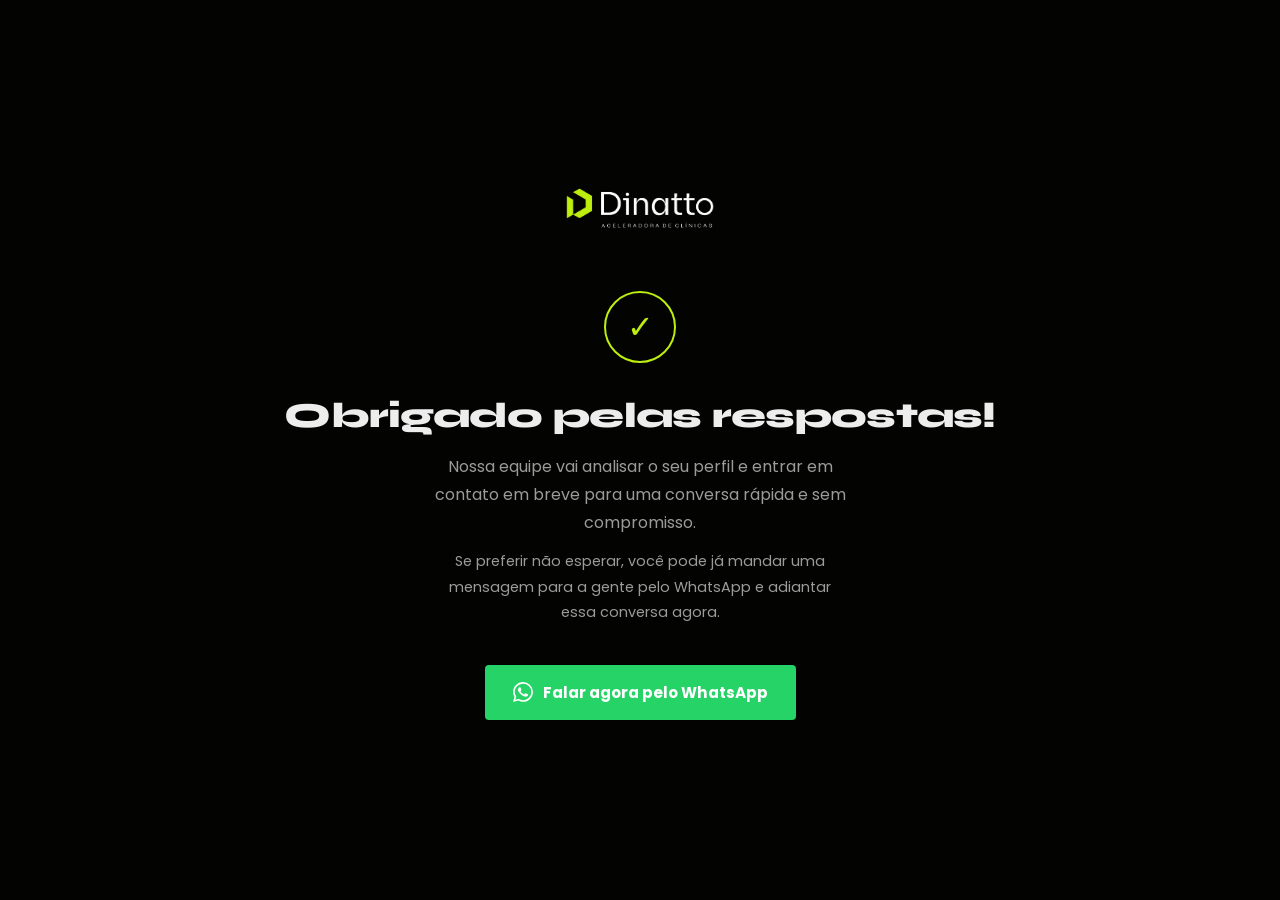
==== obrigado.html @ 52e9283f "Adicionar página obrigado.html e redirecionar quiz para ela Co-Authored-By: Claude Sonnet 4.6 <norep" ====
<!DOCTYPE html>
<html lang="pt-BR">
<head>
  <meta charset="UTF-8">
  <meta name="viewport" content="width=device-width, initial-scale=1.0">
  <meta name="robots" content="noindex, nofollow">
  <meta name="theme-color" content="#030301">
  <title>Obrigado — Dinatto</title>
  <link rel="preconnect" href="https://fonts.googleapis.com">
  <link rel="preconnect" href="https://fonts.gstatic.com" crossorigin>
  <link href="https://fonts.googleapis.com/css2?family=Syne:wght@700;800&family=Poppins:wght@300;400;600;700&display=swap" rel="stylesheet">
  <style>
    *, *::before, *::after { box-sizing: border-box; margin: 0; padding: 0; }

    body {
      background: #030301;
      color: #EDEDED;
      font-family: 'Poppins', sans-serif;
      min-height: 100dvh;
      display: flex;
      flex-direction: column;
      align-items: center;
      justify-content: center;
      padding: 32px 24px;
      text-align: center;
    }

    .logo {
      margin-bottom: 48px;
    }

    .logo img {
      height: 56px;
      width: auto;
    }

    .icone {
      width: 72px;
      height: 72px;
      border-radius: 50%;
      border: 2px solid #BEEE0E;
      display: flex;
      align-items: center;
      justify-content: center;
      font-size: 2rem;
      margin: 0 auto 32px;
      color: #BEEE0E;
    }

    h1 {
      font-family: 'Syne', sans-serif;
      font-size: clamp(1.6rem, 5vw, 2.2rem);
      font-weight: 800;
      letter-spacing: -0.02em;
      line-height: 1.2;
      margin-bottom: 16px;
      color: #EDEDED;
    }

    p {
      font-size: 1rem;
      line-height: 1.75;
      color: rgba(237, 237, 237, 0.65);
      max-width: 420px;
      margin: 0 auto 12px;
    }

    p.nota {
      font-size: 0.9rem;
      margin-bottom: 40px;
    }

    .btn-whatsapp {
      display: inline-flex;
      align-items: center;
      gap: 10px;
      background: #25D366;
      color: #fff;
      font-family: 'Poppins', sans-serif;
      font-weight: 700;
      font-size: 0.95rem;
      text-decoration: none;
      padding: 16px 28px;
      border-radius: 4px;
      min-height: 52px;
      transition: background 200ms ease, transform 150ms ease;
    }

    .btn-whatsapp:hover { background: #1ebe5d; transform: translateY(-1px); }
    .btn-whatsapp:active { transform: scale(0.98); }
  </style>
</head>
<body>

  <div class="logo">
    <img src="assets/images/logo-03.png" alt="Grupo Dinatto">
  </div>

  <div class="icone">✓</div>

  <h1>Obrigado pelas respostas!</h1>

  <p>Nossa equipe vai analisar o seu perfil e entrar em contato em breve para uma conversa rápida e sem compromisso.</p>
  <p class="nota">Se preferir não esperar, você pode já mandar uma mensagem para a gente pelo WhatsApp e adiantar essa conversa agora.</p>

  <a href="https://wa.me/5571982562830?text=Oi%2C%20acabei%20de%20preencher%20o%20diagn%C3%B3stico%20no%20site%20da%20Dinatto%20e%20gostaria%20de%20conversar." class="btn-whatsapp" target="_blank" rel="noopener noreferrer">
    <svg width="20" height="20" viewBox="0 0 24 24" fill="currentColor" aria-hidden="true"><path d="M17.472 14.382c-.297-.149-1.758-.867-2.03-.967-.273-.099-.471-.148-.67.15-.197.297-.767.966-.94 1.164-.173.199-.347.223-.644.075-.297-.15-1.255-.463-2.39-1.475-.883-.788-1.48-1.761-1.653-2.059-.173-.297-.018-.458.13-.606.134-.133.298-.347.446-.52.149-.174.198-.298.298-.497.099-.198.05-.371-.025-.52-.075-.149-.669-1.612-.916-2.207-.242-.579-.487-.5-.669-.51-.173-.008-.371-.01-.57-.01-.198 0-.52.074-.792.372-.272.297-1.04 1.016-1.04 2.479 0 1.462 1.065 2.875 1.213 3.074.149.198 2.096 3.2 5.077 4.487.709.306 1.262.489 1.694.625.712.227 1.36.195 1.871.118.571-.085 1.758-.719 2.006-1.413.248-.694.248-1.289.173-1.413-.074-.124-.272-.198-.57-.347m-5.421 7.403h-.004a9.87 9.87 0 01-5.031-1.378l-.361-.214-3.741.982.998-3.648-.235-.374a9.86 9.86 0 01-1.51-5.26c.001-5.45 4.436-9.884 9.888-9.884 2.64 0 5.122 1.03 6.988 2.898a9.825 9.825 0 012.893 6.994c-.003 5.45-4.437 9.884-9.885 9.884m8.413-18.297A11.815 11.815 0 0012.05 0C5.495 0 .16 5.335.157 11.892c0 2.096.547 4.142 1.588 5.945L.057 24l6.305-1.654a11.882 11.882 0 005.683 1.448h.005c6.554 0 11.89-5.335 11.893-11.893a11.821 11.821 0 00-3.48-8.413z"/></svg>
    Falar agora pelo WhatsApp
  </a>

</body>
</html>
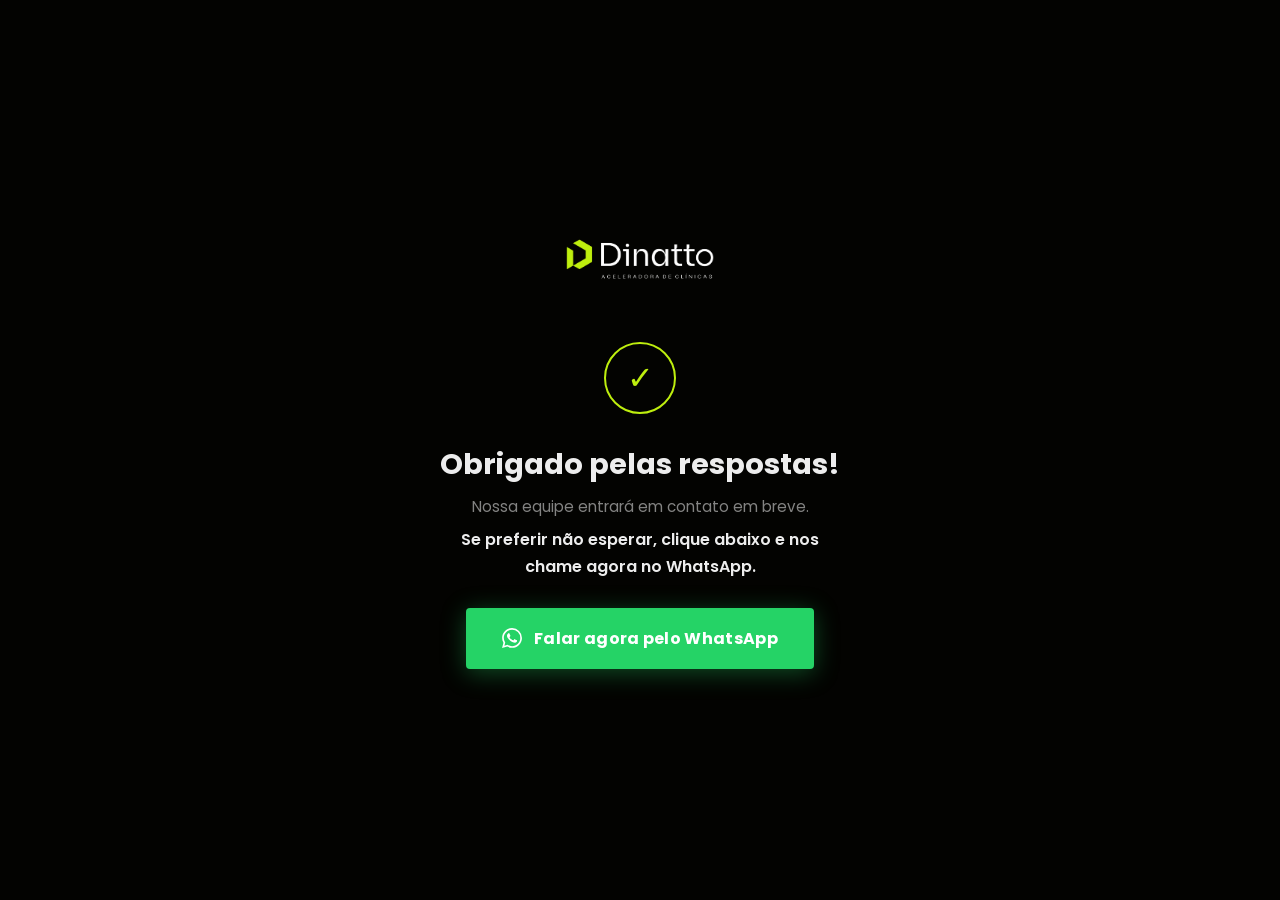
==== commit 25eb658c: "Obrigado: copy direto, Poppins, CTA WhatsApp em destaque Co-Authored-By: Claude Sonnet 4.6 <noreply@" ====
--- a/obrigado.html
+++ b/obrigado.html
@@ -48,45 +48,52 @@
     }
 
     h1 {
-      font-family: 'Syne', sans-serif;
-      font-size: clamp(1.6rem, 5vw, 2.2rem);
-      font-weight: 800;
-      letter-spacing: -0.02em;
-      line-height: 1.2;
-      margin-bottom: 16px;
+      font-family: 'Poppins', sans-serif;
+      font-size: clamp(1.4rem, 4vw, 1.8rem);
+      font-weight: 700;
+      line-height: 1.25;
+      margin-bottom: 12px;
       color: #EDEDED;
     }
 
     p {
-      font-size: 1rem;
-      line-height: 1.75;
-      color: rgba(237, 237, 237, 0.65);
-      max-width: 420px;
-      margin: 0 auto 12px;
+      font-size: 0.95rem;
+      line-height: 1.65;
+      color: rgba(237, 237, 237, 0.55);
+      max-width: 360px;
+      margin: 0 auto 8px;
     }
 
-    p.nota {
-      font-size: 0.9rem;
-      margin-bottom: 40px;
+    p.cta-hint {
+      font-size: 1rem;
+      font-weight: 600;
+      color: #EDEDED;
+      margin-bottom: 28px;
     }
 
     .btn-whatsapp {
       display: inline-flex;
       align-items: center;
-      gap: 10px;
+      gap: 12px;
       background: #25D366;
       color: #fff;
       font-family: 'Poppins', sans-serif;
       font-weight: 700;
-      font-size: 0.95rem;
+      font-size: 1rem;
+      letter-spacing: 0.02em;
       text-decoration: none;
-      padding: 16px 28px;
+      padding: 18px 36px;
       border-radius: 4px;
-      min-height: 52px;
-      transition: background 200ms ease, transform 150ms ease;
+      min-height: 56px;
+      box-shadow: 0 4px 24px rgba(37, 211, 102, 0.35);
+      transition: background 200ms ease, transform 150ms ease, box-shadow 200ms ease;
     }
 
-    .btn-whatsapp:hover { background: #1ebe5d; transform: translateY(-1px); }
+    .btn-whatsapp:hover {
+      background: #1ebe5d;
+      transform: translateY(-2px);
+      box-shadow: 0 8px 32px rgba(37, 211, 102, 0.45);
+    }
     .btn-whatsapp:active { transform: scale(0.98); }
   </style>
 </head>
@@ -100,8 +107,8 @@
 
   <h1>Obrigado pelas respostas!</h1>
 
-  <p>Nossa equipe vai analisar o seu perfil e entrar em contato em breve para uma conversa rápida e sem compromisso.</p>
-  <p class="nota">Se preferir não esperar, você pode já mandar uma mensagem para a gente pelo WhatsApp e adiantar essa conversa agora.</p>
+  <p>Nossa equipe entrará em contato em breve.</p>
+  <p class="cta-hint">Se preferir não esperar, clique abaixo e nos chame agora no WhatsApp.</p>
 
   <a href="https://wa.me/5571982562830?text=Oi%2C%20acabei%20de%20preencher%20o%20diagn%C3%B3stico%20no%20site%20da%20Dinatto%20e%20gostaria%20de%20conversar." class="btn-whatsapp" target="_blank" rel="noopener noreferrer">
     <svg width="20" height="20" viewBox="0 0 24 24" fill="currentColor" aria-hidden="true"><path d="M17.472 14.382c-.297-.149-1.758-.867-2.03-.967-.273-.099-.471-.148-.67.15-.197.297-.767.966-.94 1.164-.173.199-.347.223-.644.075-.297-.15-1.255-.463-2.39-1.475-.883-.788-1.48-1.761-1.653-2.059-.173-.297-.018-.458.13-.606.134-.133.298-.347.446-.52.149-.174.198-.298.298-.497.099-.198.05-.371-.025-.52-.075-.149-.669-1.612-.916-2.207-.242-.579-.487-.5-.669-.51-.173-.008-.371-.01-.57-.01-.198 0-.52.074-.792.372-.272.297-1.04 1.016-1.04 2.479 0 1.462 1.065 2.875 1.213 3.074.149.198 2.096 3.2 5.077 4.487.709.306 1.262.489 1.694.625.712.227 1.36.195 1.871.118.571-.085 1.758-.719 2.006-1.413.248-.694.248-1.289.173-1.413-.074-.124-.272-.198-.57-.347m-5.421 7.403h-.004a9.87 9.87 0 01-5.031-1.378l-.361-.214-3.741.982.998-3.648-.235-.374a9.86 9.86 0 01-1.51-5.26c.001-5.45 4.436-9.884 9.888-9.884 2.64 0 5.122 1.03 6.988 2.898a9.825 9.825 0 012.893 6.994c-.003 5.45-4.437 9.884-9.885 9.884m8.413-18.297A11.815 11.815 0 0012.05 0C5.495 0 .16 5.335.157 11.892c0 2.096.547 4.142 1.588 5.945L.057 24l6.305-1.654a11.882 11.882 0 005.683 1.448h.005c6.554 0 11.89-5.335 11.893-11.893a11.821 11.821 0 00-3.48-8.413z"/></svg>
